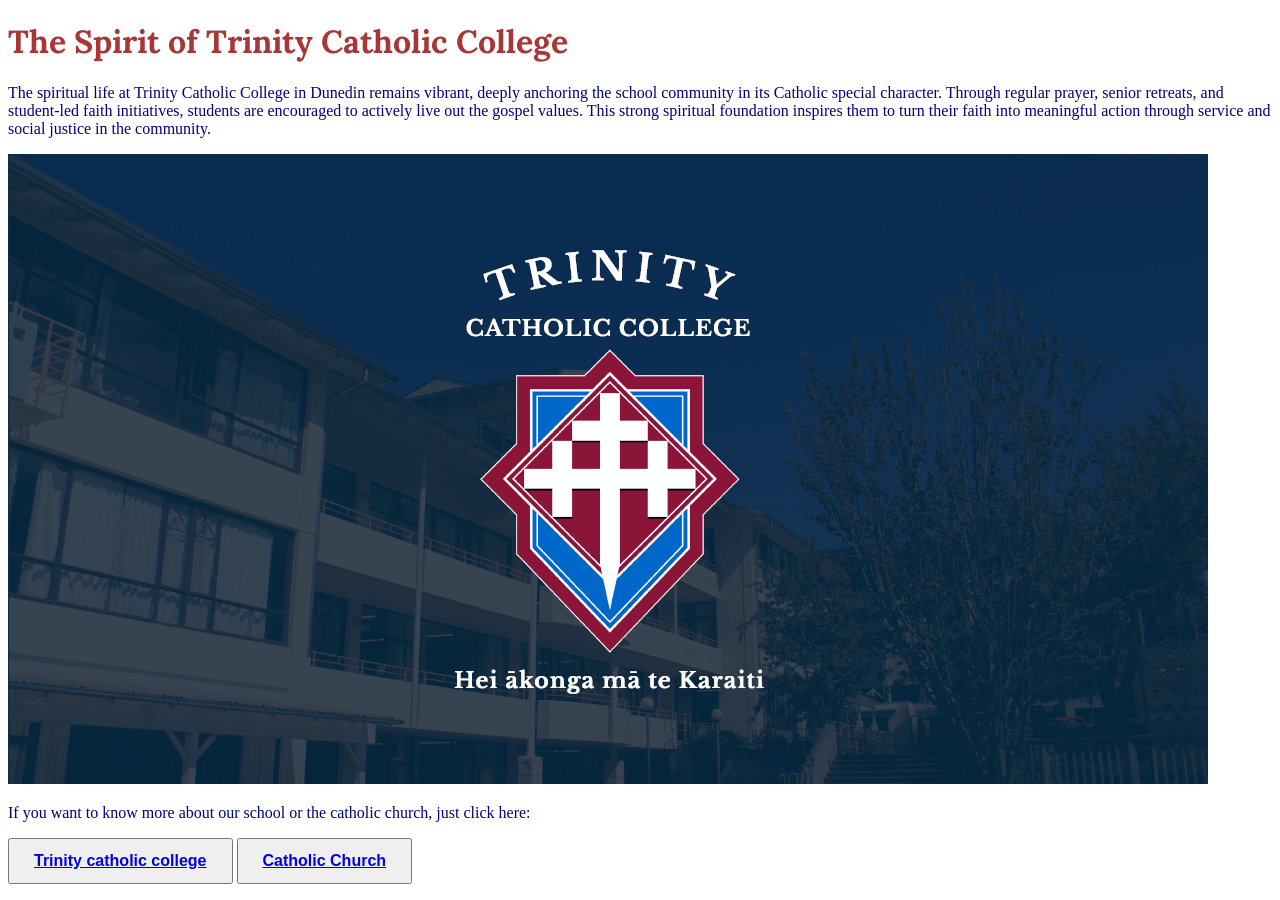
==== main.html @ af35f796 "added some css and let everything fit the screen" ====
<!DOCTYPE html>
<html lang="en">
<head>
    <meta charset="UTF-8">
    <title>Trinity Catholic College Spirit</title>
    <link rel="stylesheet" href="style.css">
</head>
<body>
    <div class="intro">
        <h1>The Spirit of Trinity Catholic College</h1>
        <p>The spiritual life at Trinity Catholic College in Dunedin remains vibrant, deeply anchoring the school community in its Catholic special character. Through regular prayer, senior retreats, and student-led faith initiatives, students are encouraged to actively live out the gospel values. This strong spiritual foundation inspires them to turn their faith into meaningful action through service and social justice in the community.</p>
    </div>
   <img src="trinity-share-v2.png">
   <div class="references">
        <p>If you want to know more about our school or the catholic church, just click here:</p>
        <button class="btn"><a href="https://www.trinity.school.nz/">Trinity catholic college</a></button>
        <button class="btn"><a href="https://www.vatican.va/content/vatican/en.html">Catholic Church</a></button>        
   </div>

</body>
</html>
---- style.css ----
@import url('https://fonts.googleapis.com/css2?family=Cinzel:wght@600&family=Lora:ital,wght@0,400;0,500;1,400&display=swap');

.intro h1{
    color: #a73737;
    font-family: 'Lora', Garamond, serif;
}

.intro p{
    color: #020479;
}

.btn{
    padding: 12px 24px;  
    font-size: 16px;       
    font-weight: 600;           
    text-align: center;
    color: #a73737;
    align-items: center;
}

.references p{
    color: #020479;
}

.img{
    object-fit: contain;
}
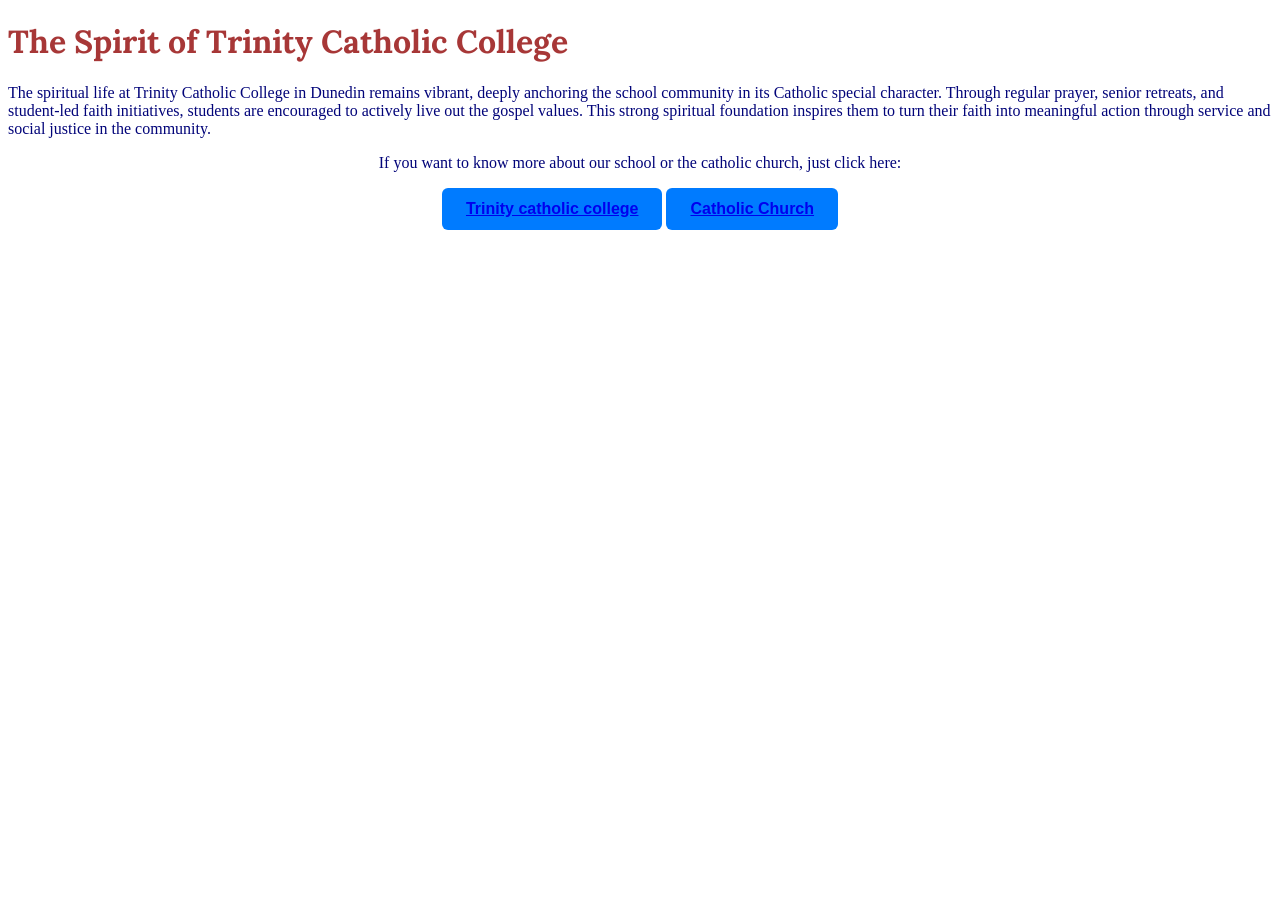
==== commit 49a7d577: "prepare banner" ====
--- a/main.html
+++ b/main.html
@@ -10,12 +10,11 @@
         <h1>The Spirit of Trinity Catholic College</h1>
         <p>The spiritual life at Trinity Catholic College in Dunedin remains vibrant, deeply anchoring the school community in its Catholic special character. Through regular prayer, senior retreats, and student-led faith initiatives, students are encouraged to actively live out the gospel values. This strong spiritual foundation inspires them to turn their faith into meaningful action through service and social justice in the community.</p>
     </div>
-   <img src="trinity-share-v2.png">
-   <div class="references">
+    <div class="references">
         <p>If you want to know more about our school or the catholic church, just click here:</p>
-        <button class="btn"><a href="https://www.trinity.school.nz/">Trinity catholic college</a></button>
-        <button class="btn"><a href="https://www.vatican.va/content/vatican/en.html">Catholic Church</a></button>        
-   </div>
+        <div class="self-btn"><a href="https://www.trinity.school.nz/" target="blank">Trinity catholic college</a></div>
+        <div class="self-btn"><a href="https://www.vatican.va/content/vatican/en.html" target="blank">Catholic Church</a></div>        
+    </div>
 
 </body>
 </html>
--- a/style.css
+++ b/style.css
@@ -9,19 +9,31 @@
     color: #020479;
 }
 
-.btn{
-    padding: 12px 24px;  
-    font-size: 16px;       
-    font-weight: 600;           
+.self-btn {
+    display: inline-block;
+    padding: 12px 24px;
+    color: #a73737;
+    font-family: sans-serif;
+    font-size: 16px;
+    font-weight: 600;
+    text-decoration: none;
     text-align: center;
-    color: #a73737;
+    background-color: #007bff;
+    border: none;
+    border-radius: 6px;
     align-items: center;
 }
-
+    
 .references p{
     color: #020479;
 }
 
-.img{
+.references {
+    text-align: center;
+}
+
+.image img{
+    width: 100%;
+    height: 100%;
     object-fit: contain;
 }
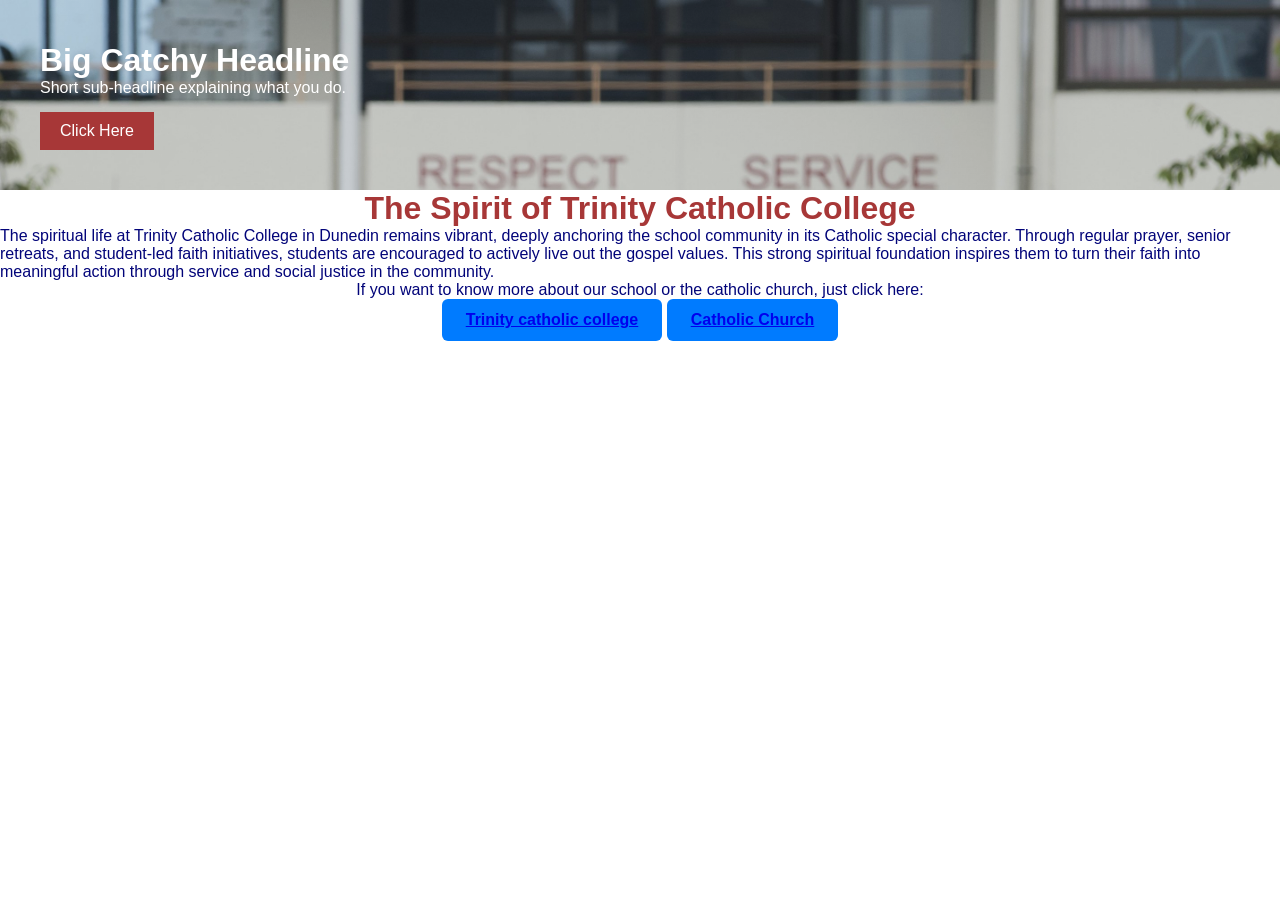
==== commit ac1b139d: "adding banner" ====
--- a/main.html
+++ b/main.html
@@ -6,6 +6,13 @@
     <link rel="stylesheet" href="style.css">
 </head>
 <body>
+<header class="hero-banner">
+  <div class="hero-content">
+    <h1>Big Catchy Headline</h1>
+    <p>Short sub-headline explaining what you do.</p>
+    <a href="#" class="btn2">Click Here</a>
+  </div>
+</header>
     <div class="intro">
         <h1>The Spirit of Trinity Catholic College</h1>
         <p>The spiritual life at Trinity Catholic College in Dunedin remains vibrant, deeply anchoring the school community in its Catholic special character. Through regular prayer, senior retreats, and student-led faith initiatives, students are encouraged to actively live out the gospel values. This strong spiritual foundation inspires them to turn their faith into meaningful action through service and social justice in the community.</p>
--- a/style.css
+++ b/style.css
@@ -1,8 +1,14 @@
 @import url('https://fonts.googleapis.com/css2?family=Cinzel:wght@600&family=Lora:ital,wght@0,400;0,500;1,400&display=swap');
+* {
+  margin: 0;
+  padding: 0;
+  box-sizing: border-box;
+  font-family: 'Arial', sans-serif;
+}
 
 .intro h1{
     color: #a73737;
-    font-family: 'Lora', Garamond, serif;
+    text-align: center;
 }
 
 .intro p{
@@ -36,4 +42,27 @@
     width: 100%;
     height: 100%;
     object-fit: contain;
+}
+
+.hero-banner {
+  height: 190px;
+  display: flex;
+  align-items: flex-end;
+  padding: 40px;
+  color: white;
+  background: linear-gradient(rgba(0,0,0,0.1), rgba(0,0,0,0.1)), 
+              url('trinity_catholic_colleg2.jpg') no-repeat center top/cover;
+}
+
+.hero-content {
+  max-width: 600px;
+}
+
+.btn2 {
+  display: inline-block;
+  background: #a73737;
+  color: white;
+  padding: 10px 20px;
+  text-decoration: none;
+  margin-top: 15px;
 }
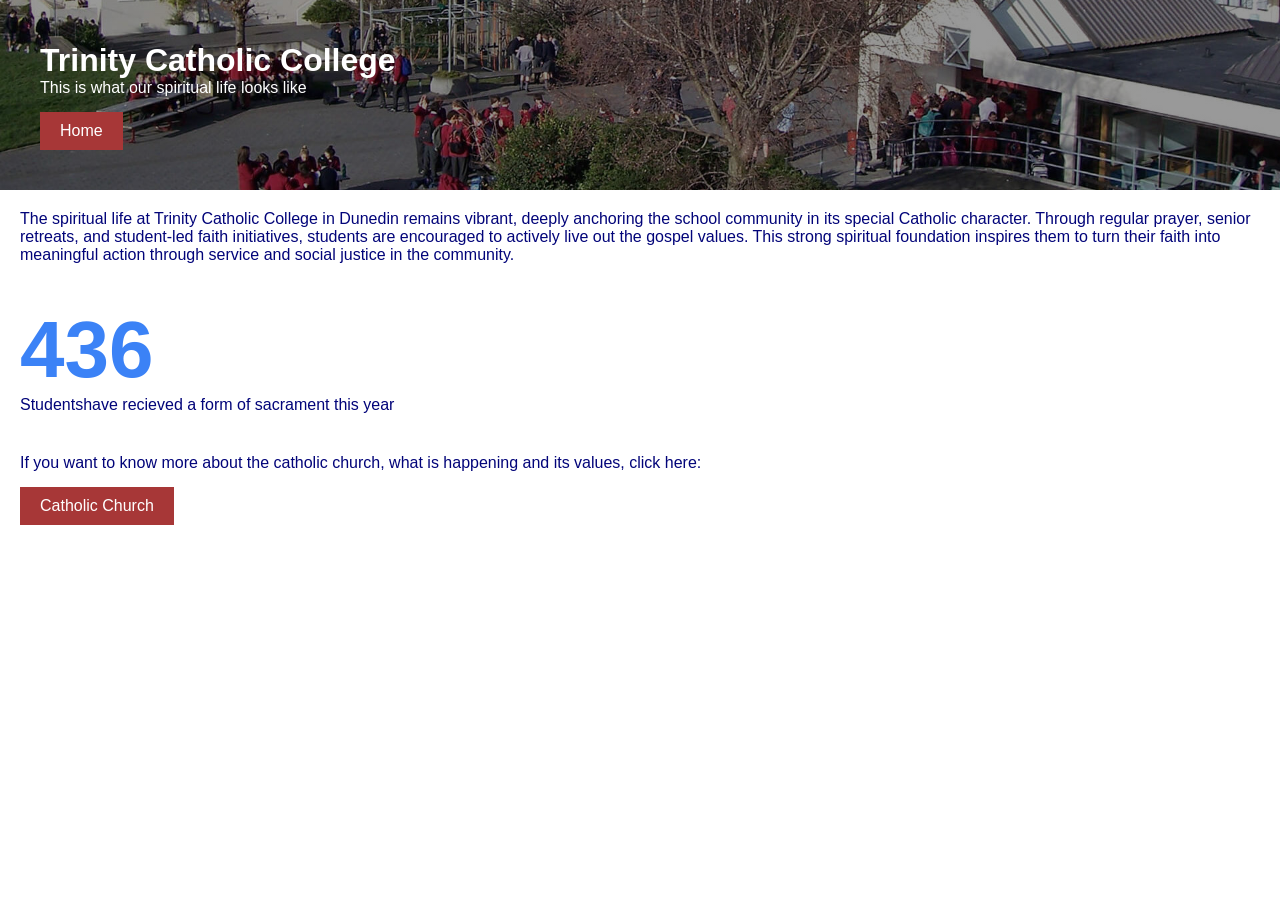
==== commit 26819bc8: "add counter and finish banner" ====
--- a/main.html
+++ b/main.html
@@ -8,19 +8,21 @@
 <body>
 <header class="hero-banner">
   <div class="hero-content">
-    <h1>Big Catchy Headline</h1>
-    <p>Short sub-headline explaining what you do.</p>
-    <a href="#" class="btn2">Click Here</a>
+    <h1>Trinity Catholic College</h1>
+    <p>This is what our spiritual life looks like</p>
+    <a href="https://www.trinity.school.nz/" target="blank" class="btn2">Home</a>
   </div>
 </header>
     <div class="intro">
-        <h1>The Spirit of Trinity Catholic College</h1>
-        <p>The spiritual life at Trinity Catholic College in Dunedin remains vibrant, deeply anchoring the school community in its Catholic special character. Through regular prayer, senior retreats, and student-led faith initiatives, students are encouraged to actively live out the gospel values. This strong spiritual foundation inspires them to turn their faith into meaningful action through service and social justice in the community.</p>
+        <p>The spiritual life at Trinity Catholic College in Dunedin remains vibrant, deeply anchoring the school community in its special Catholic character. Through regular prayer, senior retreats, and student-led faith initiatives, students are encouraged to actively live out the gospel values. This strong spiritual foundation inspires them to turn their faith into meaningful action through service and social justice in the community.</p>
     </div>
+    <div class="sacraments">
+        <div class="counter"></div>
+        <p> Studentshave recieved a form of sacrament this year</p>
+    </div>    
     <div class="references">
-        <p>If you want to know more about our school or the catholic church, just click here:</p>
-        <div class="self-btn"><a href="https://www.trinity.school.nz/" target="blank">Trinity catholic college</a></div>
-        <div class="self-btn"><a href="https://www.vatican.va/content/vatican/en.html" target="blank">Catholic Church</a></div>        
+        <p>If you want to know more about the catholic church, what is happening and its values, click here:</p>
+        <a href="https://www.vatican.va/content/vatican/en.html" target="blank" class="btn2">Catholic Church</a>       
     </div>
 
 </body>
--- a/style.css
+++ b/style.css
@@ -6,28 +6,9 @@
   font-family: 'Arial', sans-serif;
 }
 
-.intro h1{
-    color: #a73737;
-    text-align: center;
-}
-
 .intro p{
     color: #020479;
-}
-
-.self-btn {
-    display: inline-block;
-    padding: 12px 24px;
-    color: #a73737;
-    font-family: sans-serif;
-    font-size: 16px;
-    font-weight: 600;
-    text-decoration: none;
-    text-align: center;
-    background-color: #007bff;
-    border: none;
-    border-radius: 6px;
-    align-items: center;
+    padding: 20px;
 }
     
 .references p{
@@ -35,7 +16,43 @@
 }
 
 .references {
-    text-align: center;
+    text-align: left;
+    padding: 20px;
+}
+
+.sacraments {
+    text-align: left;
+    padding: 20px;
+    color: #020479;
+}
+
+@property --num {
+  syntax: "<integer>";
+  initial-value: 0;
+  inherits: false;
+}
+
+.counter {
+  font-family: sans-serif;
+  font-size: 5rem;
+  font-weight: bold;
+  color: #3b82f6;
+  --num: 0;
+  counter-reset: num var(--num);
+  animation: countUp 3s forwards ease-out; 
+}
+
+.counter::after {
+  content: counter(num);
+}
+
+@keyframes countUp {
+  from {
+    --num: 0;
+  }
+  to {
+    --num: 436;
+  }
 }
 
 .image img{
@@ -50,8 +67,11 @@
   align-items: flex-end;
   padding: 40px;
   color: white;
-  background: linear-gradient(rgba(0,0,0,0.1), rgba(0,0,0,0.1)), 
-              url('trinity_catholic_colleg2.jpg') no-repeat center top/cover;
+  background: linear-gradient(rgba(0,0,0,0.4), rgba(0,0,0,0.4)), 
+              url('template-header.jpg');
+  background-repeat: no-repeat;
+  background-size: cover;
+  background-position: center calc(0% + 60%);
 }
 
 .hero-content {
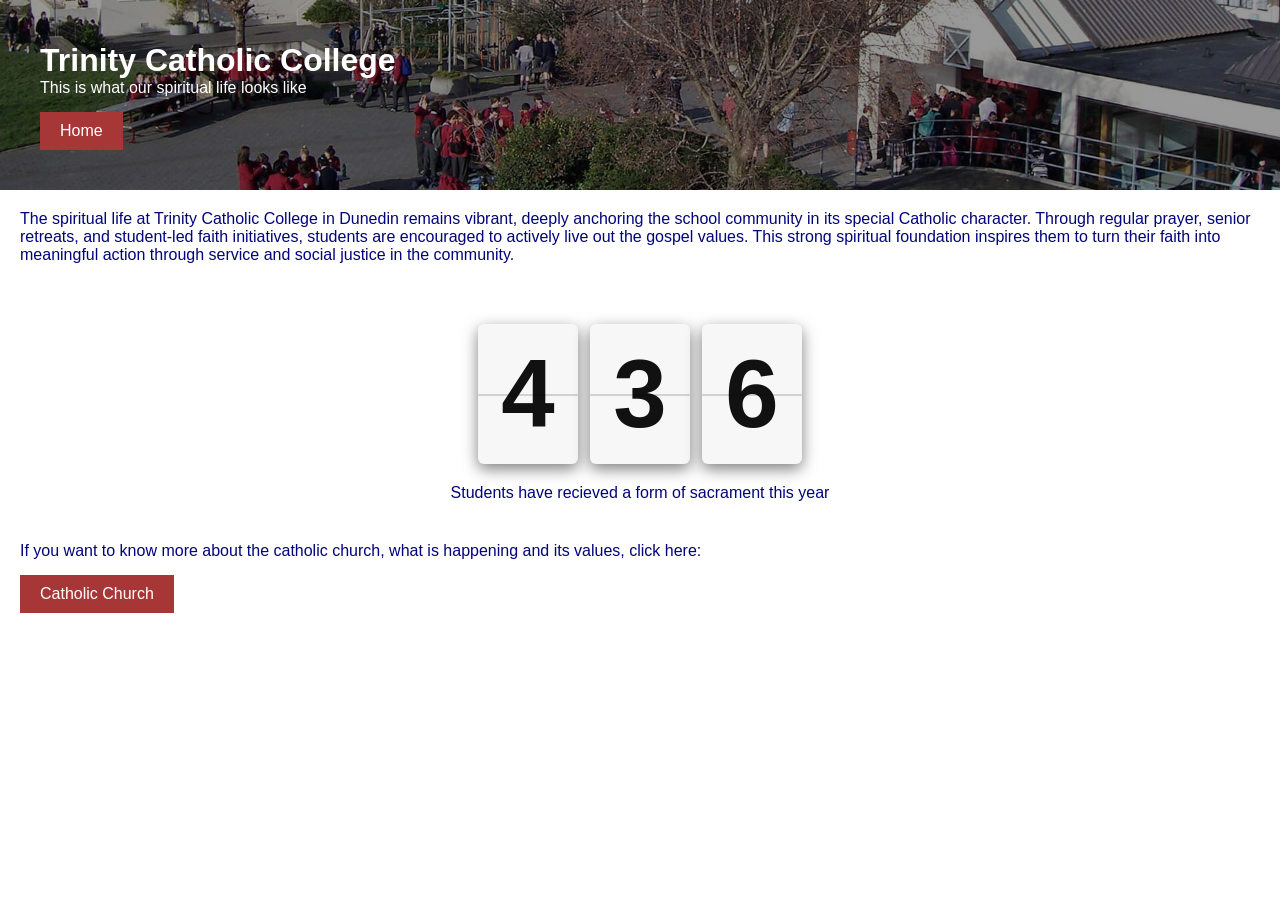
==== commit d0432ff4: "finalized html and css" ====
--- a/main.html
+++ b/main.html
@@ -17,8 +17,16 @@
         <p>The spiritual life at Trinity Catholic College in Dunedin remains vibrant, deeply anchoring the school community in its special Catholic character. Through regular prayer, senior retreats, and student-led faith initiatives, students are encouraged to actively live out the gospel values. This strong spiritual foundation inspires them to turn their faith into meaningful action through service and social justice in the community.</p>
     </div>
     <div class="sacraments">
-        <div class="counter"></div>
-        <p> Studentshave recieved a form of sacrament this year</p>
+        <div class="slot-counter-wrapper">
+            <div class="slot-counter">
+                <div class="slot-box hundreds"></div>
+    
+                <div class="slot-box tens"></div>
+    
+                <div class="slot-box ones"></div>
+            </div>
+        </div>
+        <p>Students have recieved a form of sacrament this year</p>
     </div>    
     <div class="references">
         <p>If you want to know more about the catholic church, what is happening and its values, click here:</p>
--- a/style.css
+++ b/style.css
@@ -21,38 +21,9 @@
 }
 
 .sacraments {
-    text-align: left;
+    text-align: center;
     padding: 20px;
     color: #020479;
-}
-
-@property --num {
-  syntax: "<integer>";
-  initial-value: 0;
-  inherits: false;
-}
-
-.counter {
-  font-family: sans-serif;
-  font-size: 5rem;
-  font-weight: bold;
-  color: #3b82f6;
-  --num: 0;
-  counter-reset: num var(--num);
-  animation: countUp 3s forwards ease-out; 
-}
-
-.counter::after {
-  content: counter(num);
-}
-
-@keyframes countUp {
-  from {
-    --num: 0;
-  }
-  to {
-    --num: 436;
-  }
 }
 
 .image img{
@@ -85,4 +56,101 @@
   padding: 10px 20px;
   text-decoration: none;
   margin-top: 15px;
+}
+
+@property --hundreds-digit {
+  syntax: "<integer>";
+  initial-value: 0;
+  inherits: false;
+}
+@property --tens-digit {
+  syntax: "<integer>";
+  initial-value: 0;
+  inherits: false;
+}
+@property --ones-digit {
+  syntax: "<integer>";
+  initial-value: 0;
+  inherits: false;
+}
+
+.slot-counter {
+  display: flex;
+  gap: 12px;
+}
+
+.slot-counter-wrapper {
+  display: flex;
+  justify-content: center; 
+  padding: 20px 0;       
+}
+
+.slot-box {
+  position: relative;
+  width: 100px;
+  height: 140px;
+  background-color: #f7f7f7;
+  border-radius: 6px;
+  box-shadow: 0 5px 15px rgba(0, 0, 0, 0.5);
+  overflow: hidden;
+}
+
+/* The retro split line across the center */
+.slot-box::before {
+  content: "";
+  position: absolute;
+  top: 50%;
+  left: 0;
+  width: 100%;
+  height: 2px;
+  background-color: rgba(0, 0, 0, 0.15);
+  z-index: 10;
+}
+
+/* 3. Generate and display the digits */
+.slot-box::after {
+  display: block;
+  width: 100%;
+  height: 140px;
+  line-height: 140px;
+  text-align: center;
+  font-family: 'Helvetica Neue', Helvetica, Arial, sans-serif;
+  font-size: 6rem;
+  font-weight: bold;
+  color: #111;
+}
+
+/* Assign the right counter variables to each pseudo-element */
+.hundreds::after {
+  counter-reset: h-count var(--hundreds-digit);
+  content: counter(h-count);
+  animation: spinHundreds 3s forwards cubic-bezier(0.25, 1, 0.5, 1);
+}
+
+.tens::after {
+  counter-reset: t-count var(--tens-digit);
+  content: counter(t-count);
+  animation: spinTens 3s forwards cubic-bezier(0.25, 1, 0.5, 1);
+}
+
+.ones::after {
+  counter-reset: o-count var(--ones-digit);
+  content: counter(o-count);
+  animation: spinOnes 3s forwards cubic-bezier(0.25, 1, 0.5, 1);
+}
+
+/* 4. The Animation Timelines (Targeting 4, 3, and 6) */
+@keyframes spinHundreds {
+  from { --hundreds-digit: 0; }
+  to { --hundreds-digit: 4; }
+}
+
+@keyframes spinTens {
+  from { --tens-digit: 0; }
+  to { --tens-digit: 3; }
+}
+
+@keyframes spinOnes {
+  from { --ones-digit: 0; }
+  to { --ones-digit: 6; }
 }
